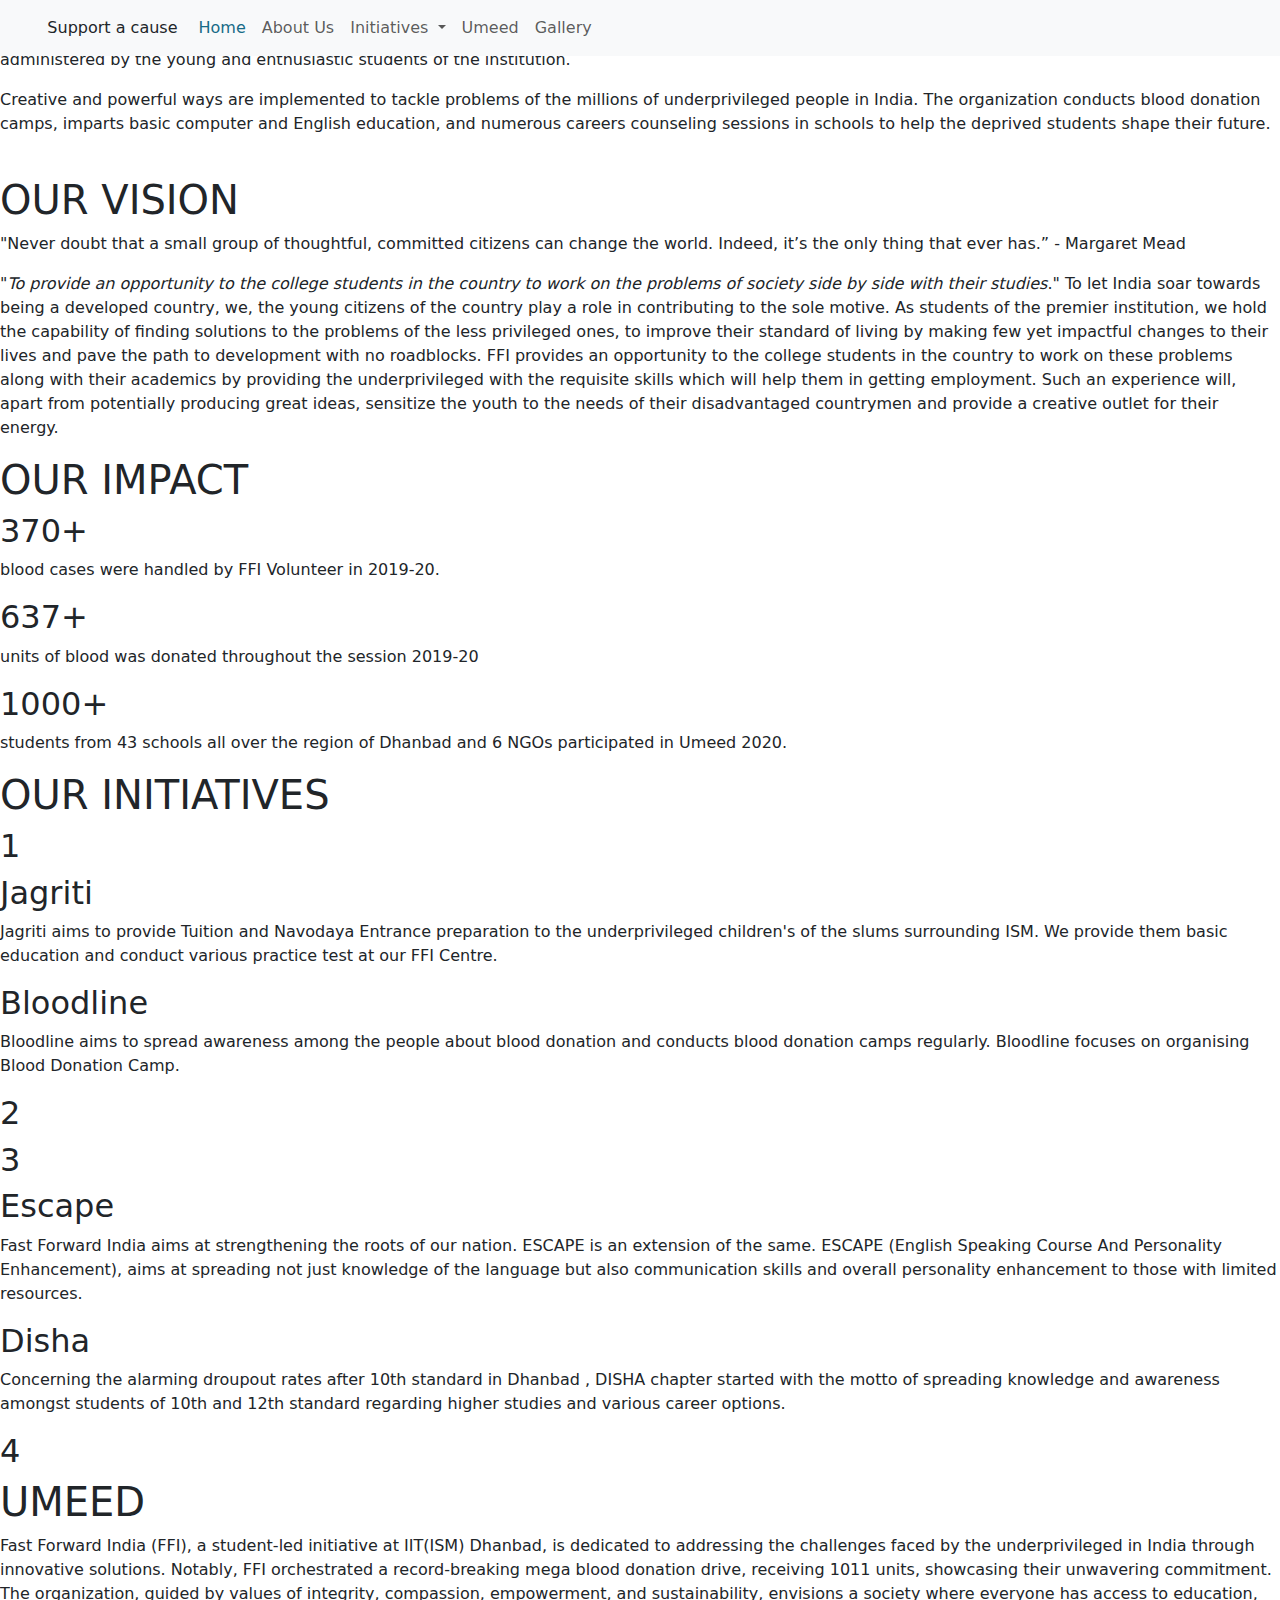
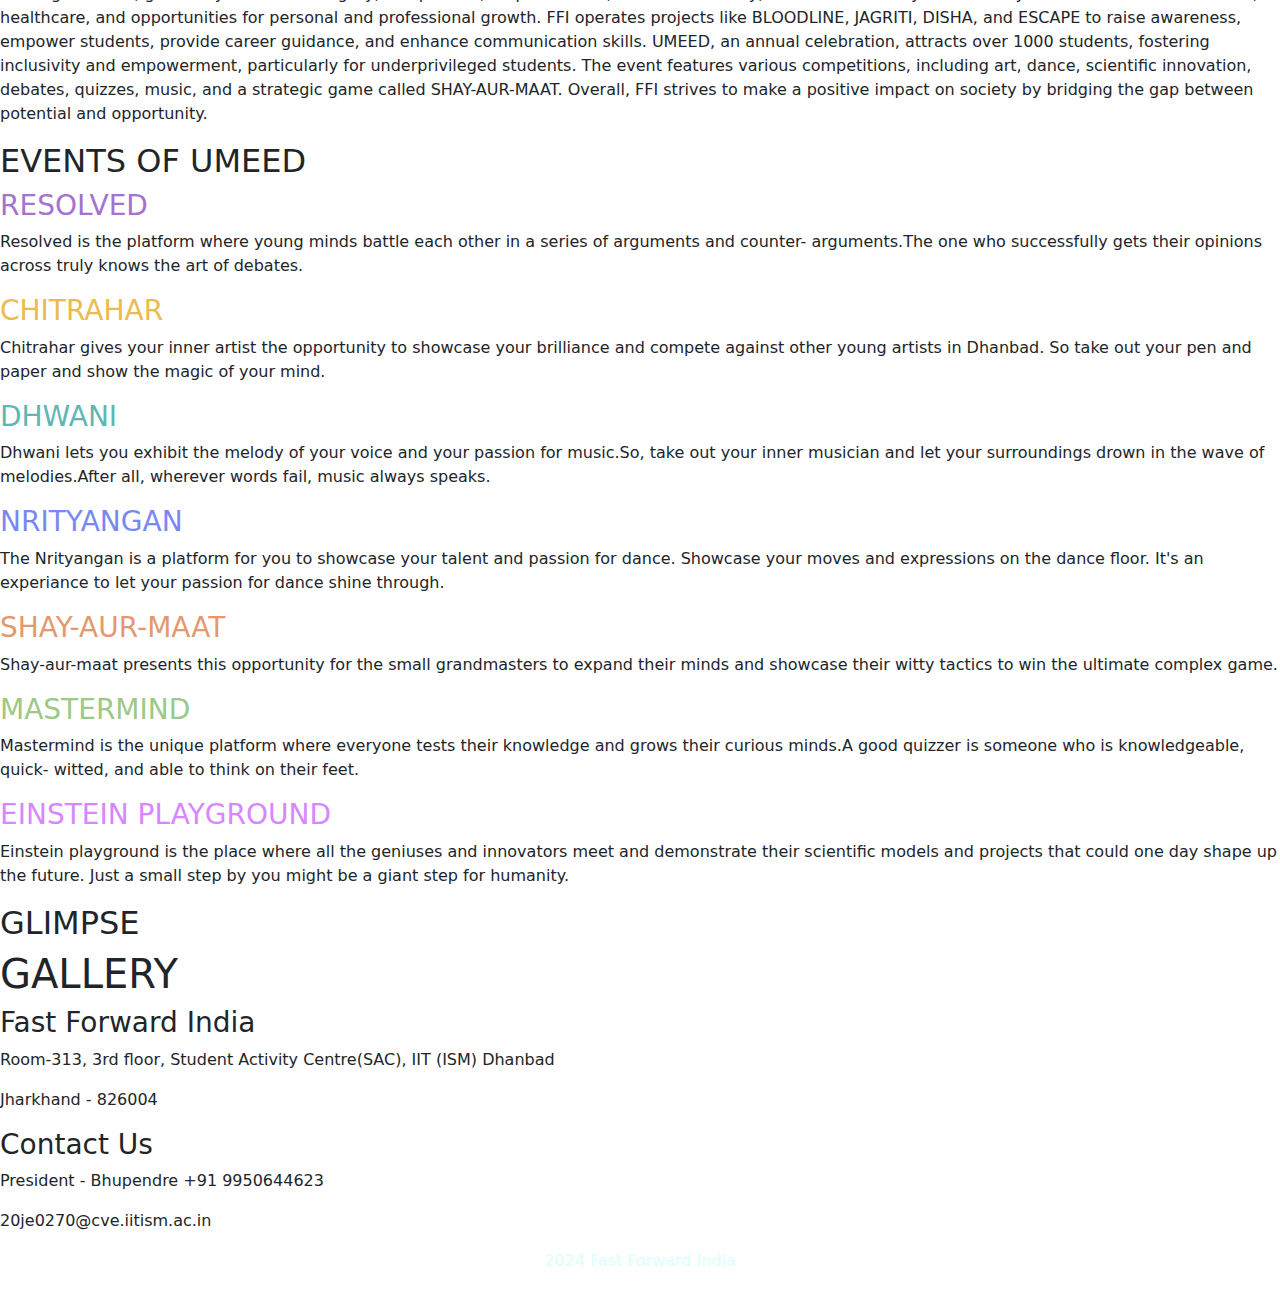
==== index.html @ 757c3276 "added index.html" ====
<!DOCTYPE html>
<html lang="en">
<head>
    <meta charset="UTF-8">
    <meta name="viewport" content="width=device-width, initial-scale=1.0">
    <title>Fast Forward India</title>
    <link rel="preconnect" href="https://fonts.googleapis.com">
    <link rel="preconnect" href="https://fonts.gstatic.com" crossorigin>
    <link href="https://fonts.googleapis.com/css2?family=Bebas+Neue&display=swap" rel="stylesheet">
    <link rel="stylesheet" href="	https://cdn.jsdelivr.net/npm/bootstrap@5.3.2/dist/css/bootstrap.min.css">
    <link rel="stylesheet" href="https://cdnjs.cloudflare.com/ajax/libs/font-awesome/6.5.1/css/all.min.css" integrity="sha512-DTOQO9RWCH3ppGqcWaEA1BIZOC6xxalwEsw9c2QQeAIftl+Vegovlnee1c9QX4TctnWMn13TZye+giMm8e2LwA==" crossorigin="anonymous" referrerpolicy="no-referrer" />
    <link rel="stylesheet" href="index.css">
</head>
<body>


    <!-- navbar -->
    <nav class="navbar navbar-expand-md bg-body-tertiary fixed-top">
        <div class="container-fluid">
          <a class="navbar-brand" href="#">
            <img src="/images/FFI LOGO BLACK TRANSPARENT.png" alt="">
            <img src="/images/Logo-1 ISM.png" alt="">
          </a>
          <button class="navbar-toggler" type="button" data-bs-toggle="collapse" data-bs-target="#navbarNavDropdown" aria-controls="navbarNavDropdown" aria-expanded="false" aria-label="Toggle navigation">
            <span class="navbar-toggler-icon"></span>
          </button>
          <div class="collapse navbar-collapse" id="navbarNavDropdown">
            <div class="upper-nav">
                <button class="btn">Support a cause</button>
            </div>
            <ul class="navbar-nav">
              <li class="nav-item">
                <a class="nav-link" href="#" style="color: #176B87;">Home</a>
              </li>
              <li class="nav-item">
                <a class="nav-link" href="#">About Us</a>
              </li>
              <li class="nav-item dropdown">
                <a class="nav-link dropdown-toggle" href="#" role="button" data-bs-toggle="dropdown" aria-expanded="false">
                  Initiatives
                </a>
                <ul class="dropdown-menu">
                  <li><a class="dropdown-item" href="#initiatives">Initiatives</a></li>
                  <li><a class="dropdown-item" href="bloodline.html">Bloodline</a></li>
                  <li><a class="dropdown-item" href="jagriti.html">Jagriti</a></li>
                  <li><a class="dropdown-item" href="escape.html">Escape</a></li>
                  <li><a class="dropdown-item" href="disha.html">Disha</a></li>
                </ul>
              </li>
              <li class="nav-item">
                <a class="nav-link" href="#umeed">Umeed</a>
              </li>
              <li class="nav-item">
                <a class="nav-link" href="#gallery">Gallery</a>
              </li>
            </ul>
          </div>
        </div>
    </nav>


    <!-- sliders -->

    <div id="carouselExampleAutoplaying" class="carousel slide" data-bs-ride="carousel" >
        <div class="carousel-inner">
          <div class="carousel-item active" >
            <center>
            <img src="/images/banner3.jpg" class="d-block w-100" alt="...">
            </center>
            <div class="carousel-caption d-none d-md-block">
                <h3>Changing Lives</h3>
            </div>
          </div>
          <div class="carousel-item">
            <center>
            <img src="/images/banner2.jpg" class="d-block w-100" alt="...">
          </center>
            <div class="carousel-caption d-none d-md-block">
                <h3>Help save a life</h3>
            </div>
          </div>
          <div class="carousel-item">
            <center>
            <img src="/images/banner5.jpg" class="d-block w-100" alt="...">
            </center>
            <div class="carousel-caption d-none d-md-block">
                <h3>Find Your Way</h3>
            </div>
          </div>
        </div>
        <button class="carousel-control-prev" type="button" data-bs-target="#carouselExampleAutoplaying" data-bs-slide="prev" style="z-index: 2;">
          <span class="carousel-control-prev-icon" aria-hidden="true"></span>
          <span class="visually-hidden">Previous</span>
        </button>
        <button class="carousel-control-next" type="button" data-bs-target="#carouselExampleAutoplaying" data-bs-slide="next" style="z-index: 2;">
          <span class="carousel-control-next-icon" aria-hidden="true"></span>
          <span class="visually-hidden">Next</span>
        </button>
      </div>



      <!-- intro -->

      <div class="intro">
        <p>Fast Forward India (FFI) is a unique effort and an initiative undertaken by the students of IIT(ISM) Dhanbad. This is an organization completely managed and administered by the young and enthusiastic students of the institution.</p>
        <p>Creative and powerful ways are implemented to tackle problems of the millions of underprivileged people in India. The organization conducts blood donation camps, imparts basic computer and English education, and numerous careers counseling sessions in schools to help the deprived students shape their future.</p>
        <img src="/images/ffi_wordart.82b2639b481cd44ba2ec.png" alt="">
      </div>



      <!-- vision -->

      <div class="vision">
        <h1 id="vision">OUR VISION</h1>
        <div class="quote">
          <p>"Never doubt that a small group of thoughtful, committed citizens can change the world. Indeed, it’s the only thing that ever has.”
            - Margaret Mead</p>
        </div>
        <p>"<i>To provide an opportunity to the college students in the country to work on the problems of society side by side with their studies</i>." To let India soar towards being a developed country, we, the young citizens of the country play a role in contributing to the sole motive. As students of the premier institution, we hold the capability of finding solutions to the problems of the less privileged ones, to improve their standard of living by making few yet impactful changes to their lives and pave the path to development with no roadblocks. FFI provides an opportunity to the college students in the country to work on these problems along with their academics by providing the underprivileged with the requisite skills which will help them in getting employment. Such an experience will, apart from potentially producing great ideas, sensitize the youth to the needs of their disadvantaged countrymen and provide a creative outlet for their energy.</p>
      </div>



      <!-- impact -->
      <div class="impact">
        <h1>OUR IMPACT</h1>
        <div class="points">
          <div class="point">
            <h2 id="bloodcases">370+</h2>
            <p id="initiatives">blood cases were handled by FFI Volunteer in 2019-20.</p>
          </div>
          <div class="point">
            <h2 id="bloodunits">637+</h2>
            <p>units of blood was donated throughout the session 2019-20</p>
          </div>
          <div class="point">
            <h2 id="participants">1000+</h2>
            <p>students from 43 schools all over the region of Dhanbad and 6 NGOs participated in Umeed 2020.</p>
          </div>
        </div>
      </div>





      <!-- initiatives -->

      <div  class="initiatives">
        <h1>OUR INITIATIVES</h1>
        <div class="box">
            <div class="initiative">
              <div class="num">
                <h2>1</h2>
              </div>
              <div class="desc">
                <h2>Jagriti</h2>
                <p>Jagriti aims to provide Tuition and Navodaya Entrance preparation to the underprivileged children's of the slums surrounding ISM. We provide them basic education and conduct various practice test at our FFI Centre.</p>
              </div>
            </div>


            <div class="initiative">
              <div class="desc">
                <h2>Bloodline</h2>
                <p>Bloodline aims to spread awareness among the people about blood donation and conducts blood donation camps regularly. Bloodline focuses on organising Blood Donation Camp.</p>
              </div>
              <div class="num">
                <h2>2</h2>
              </div>
            </div>


            <div class="initiative">
              <div class="num">
                <h2>3</h2>
              </div>
              <div class="desc">
                <h2>Escape</h2>
                <p>Fast Forward India aims at strengthening the roots of our nation. ESCAPE is an extension of the same. ESCAPE (English Speaking Course And Personality Enhancement), aims at spreading not just knowledge of the language but also communication skills and overall personality enhancement to those with limited resources.</p>
              </div>
            </div>


            <div class="initiative">
              <div class="desc">
                <h2>Disha</h2>
                <p>Concerning the alarming droupout rates after 10th standard in Dhanbad , DISHA chapter started with the motto of spreading knowledge and awareness amongst students of 10th and 12th standard regarding higher studies and various career options.</p>
              </div>
              <div class="num">
                <h2>4</h2>
              </div>
            </div>

            <div id="umeed" style="margin: 0; padding: 0;"></div>
            
        </div>
      </div>


      <!-- umeed -->

      <div class="umeed">
        <h1>UMEED</h1>
        <p>Fast Forward India (FFI), a student-led initiative at IIT(ISM) Dhanbad, is dedicated to addressing the challenges faced by the underprivileged in India through innovative solutions. Notably, FFI orchestrated a record-breaking mega blood donation drive, receiving 1011 units, showcasing their unwavering commitment. The organization, guided by values of integrity, compassion, empowerment, and sustainability, envisions a society where everyone has access to education, healthcare, and opportunities for personal and professional growth. FFI operates projects like BLOODLINE, JAGRITI, DISHA, and ESCAPE to raise awareness, empower students, provide career guidance, and enhance communication skills. UMEED, an annual celebration, attracts over 1000 students, fostering inclusivity and empowerment, particularly for underprivileged students. The event features various competitions, including art, dance, scientific innovation, debates, quizzes, music, and a strategic game called SHAY-AUR-MAAT. Overall, FFI strives to make a positive impact on society by bridging the gap between potential and opportunity.</p>
        <div class="events">
          <h2>EVENTS OF UMEED</h2>
          <div class="box">
            <div class="event">
              <h3 style="color: #a472cf;">RESOLVED</h3>
              <p>Resolved is the platform where young minds battle each other in a series of arguments and counter- arguments.The one who successfully gets their opinions across truly knows the art of debates.</p>
            </div>
            <div class="event">
              <h3 style="color: #ebbb4d;">CHITRAHAR</h3>
              <p>Chitrahar gives your inner artist the opportunity to showcase your brilliance and compete against other young artists in Dhanbad. So take out your pen and paper and show the magic of your mind.</p>
            </div>
            <div class="event">
              <h3 style="color: #61b6b3;">DHWANI</h3>
              <p>Dhwani lets you exhibit the melody of your voice and your passion for music.So, take out your inner musician and let your surroundings drown in the wave of melodies.After all, wherever words fail, music always speaks.</p>
            </div>
            <div class="event">
              <h3 style="color: #7888f3;">NRITYANGAN</h3>
              <p>The Nrityangan is a platform for you to showcase your talent and passion for dance. Showcase your moves and expressions on the dance floor. It's an experiance to let your passion for dance shine through.</p>
            </div>
            <div class="event">
              <h3 style="color: #e4996d;">SHAY-AUR-MAAT</h3>
              <p>Shay-aur-maat presents this opportunity for the small grandmasters to expand their minds and showcase their witty tactics to win the ultimate complex game.</p>
            </div>
            <div class="event">
              <h3 style="color: #9dc886;">MASTERMIND</h3>
              <p>Mastermind is the unique platform where everyone tests their knowledge and grows their curious minds.A good quizzer is someone who is knowledgeable, quick- witted, and able to think on their feet.</p>
            </div>
            <div class="event">
              <h3 style="color: #d787ff;">EINSTEIN PLAYGROUND</h3>
              <p>Einstein playground is the place where all the geniuses and innovators meet and demonstrate their scientific models and projects that could one day shape up the future. Just a small step by you might be a giant step for humanity.</p>
            </div>
          </div>
        </div>
        <div class="glimpse">
          <h2>GLIMPSE</h2>
          <div class="slider">
            <div class="slider-track">
              <div class="slide" style="background: url(/images/umeed1.webp);"></div>
              <div class="slide" style="background: url(/images/umeed2.jpg);"></div>
              <div class="slide" style="background: url(/images/umeed3.webp);"></div>
              <div class="slide" style="background: url(/images/umeed4.webp);"></div>
              <div class="slide" style="background: url(/images/umeed5.webp);"></div>
              <div class="slide" style="background: url(/images/umeed6.webp);"></div>
              <div class="slide" style="background: url(/images/banner5.jpg);"></div>

              
              <div class="slide" style="background: url(/images/umeed1.webp);"></div>
              <div class="slide" style="background: url(/images/umeed2.jpg);"></div>
              <div class="slide" style="background: url(/images/umeed3.webp);"></div>
              <div class="slide" style="background: url(/images/umeed4.webp);"></div>
              <div class="slide" style="background: url(/images/umeed5.webp);"></div>
              <div class="slide" style="background: url(/images/umeed6.webp);"></div>
              <div class="slide" style="background: url(/images/banner5.jpg);"></div>
            </div>
            <div id="gallery" style="margin: 0; padding: 0;"></div>
          </div>
        </div>
        
      </div>



      <!-- gallery -->

      <div class="gallery">
        <h1>GALLERY</h1>
        <div class="slider">
          <div class="slider-track">
            <div class="slide" style="background: url(/images/home1.webp);"></div>
            <div class="slide" style="background: url(/images/home2.webp);"></div>
            <div class="slide" style="background: url(/images/home3.webp);"></div>
            <div class="slide" style="background: url(/images/home4.jpeg);"></div>
            <div class="slide" style="background: url(/images/home5.webp);"></div>
            <div class="slide" style="background: url(/images/home6.webp);"></div>
            <div class="slide" style="background: url(/images/home7.webp);"></div>
            
            <div class="slide" style="background: url(/images/home1.webp);"></div>
            <div class="slide" style="background: url(/images/home2.webp);"></div>
            <div class="slide" style="background: url(/images/home3.webp);"></div>
            <div class="slide" style="background: url(/images/home4.jpeg);"></div>
            <div class="slide" style="background: url(/images/home5.webp);"></div>
            <div class="slide" style="background: url(/images/home6.webp);"></div>
            <div class="slide" style="background: url(/images/home7.webp);"></div>
          </div>
        </div>
      </div>



      <!-- footer -->

      <footer id="footer">
        <div class="footer">
          <div class="contact-us">
            <div class="address">
              <h3>Fast Forward India</h3>
              <p>Room-313, 3rd floor, Student Activity Centre(SAC), IIT (ISM) Dhanbad</p>
              <p>Jharkhand - 826004</p>
            </div>
            <div class="contacts">
              <h3>Contact Us</h3>
              <p>President - Bhupendre  <i class="fa fa-phone"></i> +91 9950644623</p>
              <p><i class="fa-solid fa-envelope"></i> 20je0270@cve.iitism.ac.in</p>
            </div>
          </div>
          <div class="social-media">
            <div class="icons">
              <i class="fa-brands fa-facebook-f"></i>
            </div>
            <div class="icons">
              <i class="fa-brands fa-twitter"></i>
            </div>
            <div class="icons">
              <i class="fa-brands fa-linkedin-in"></i>
            </div>
            <div class="icons">
              <i class="fa-brands fa-instagram"></i>
            </div>
          </div>
        </div>
        <div class="line">
          <div class="innerline"></div>
        </div>
        <div class="copyright" style="margin-top: 1rem;">
          <p style="color: #DAFFFB; text-align: center;"><i class="fa-regular fa-copyright"> </i>2024 Fast Forward India</p>
        </div>
      </footer>







    <script src="	https://cdn.jsdelivr.net/npm/bootstrap@5.3.2/dist/js/bootstrap.bundle.min.js"></script>
</body>
</html>
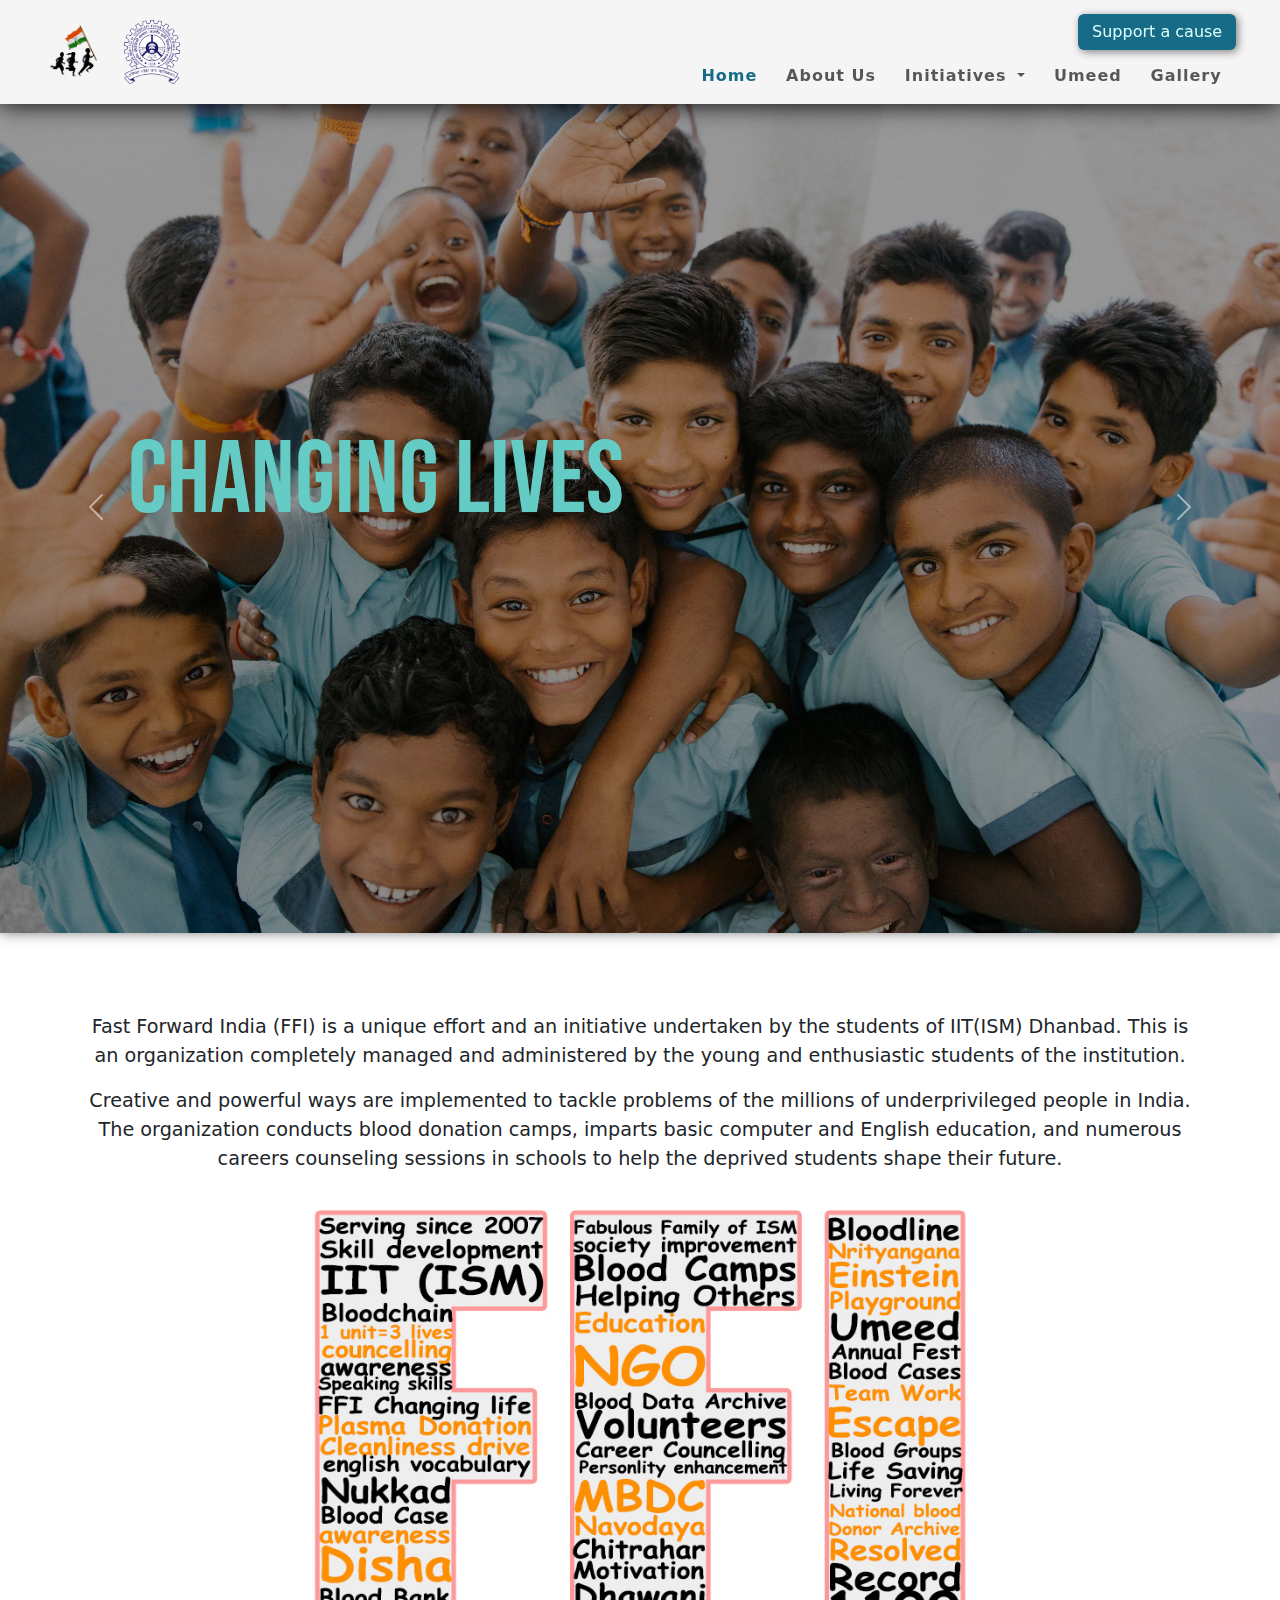
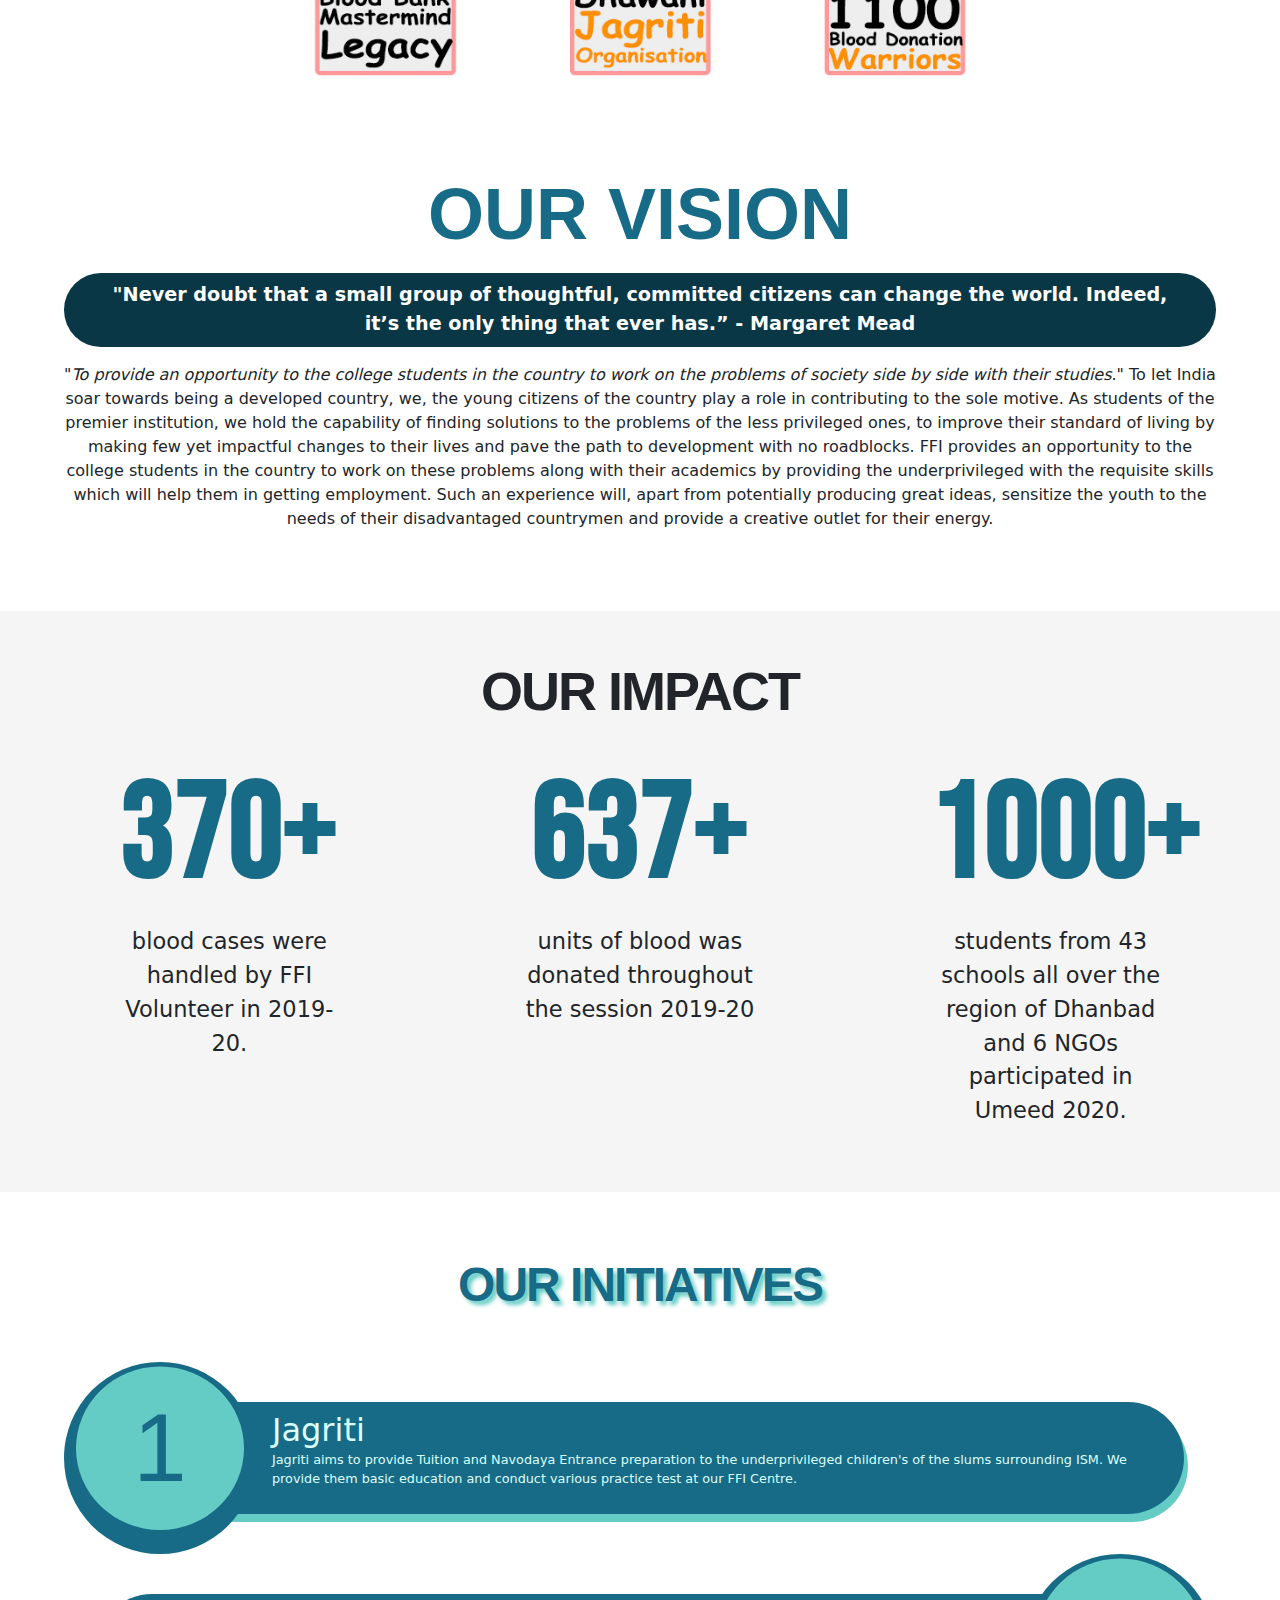
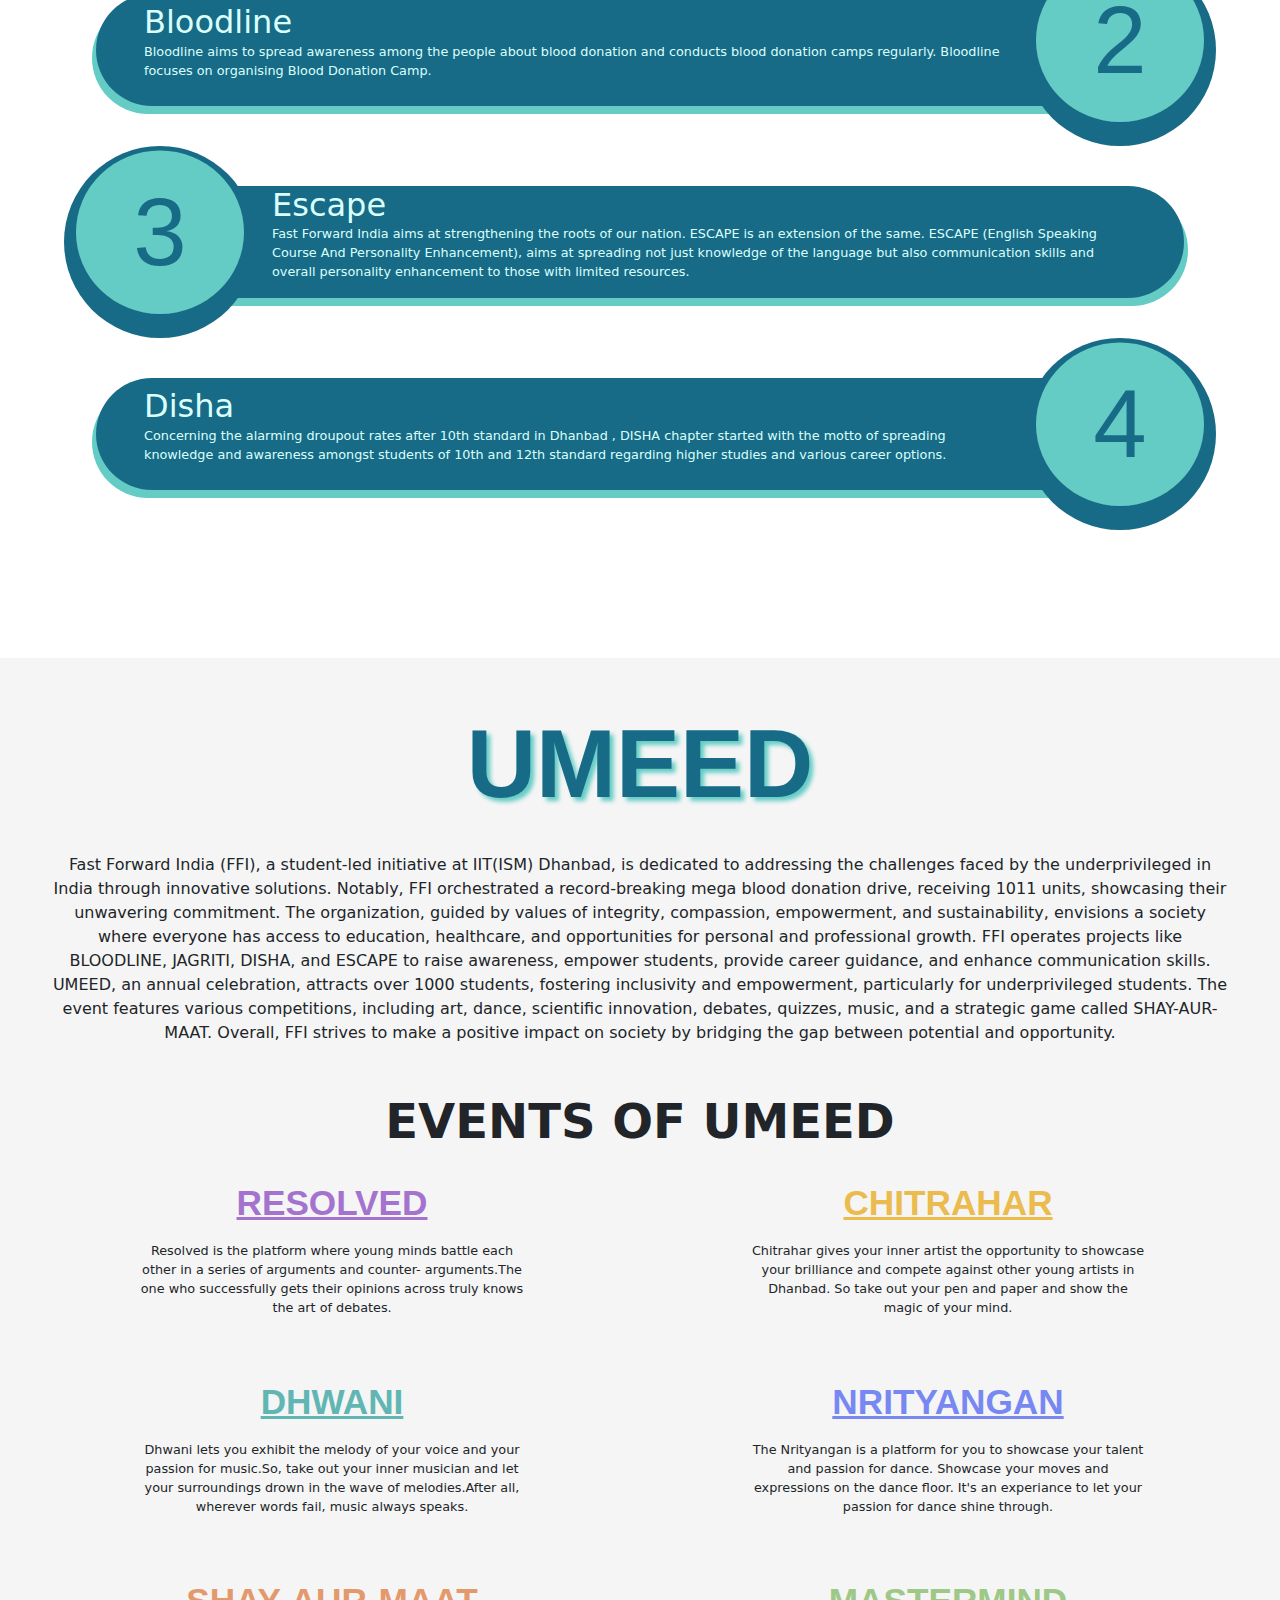
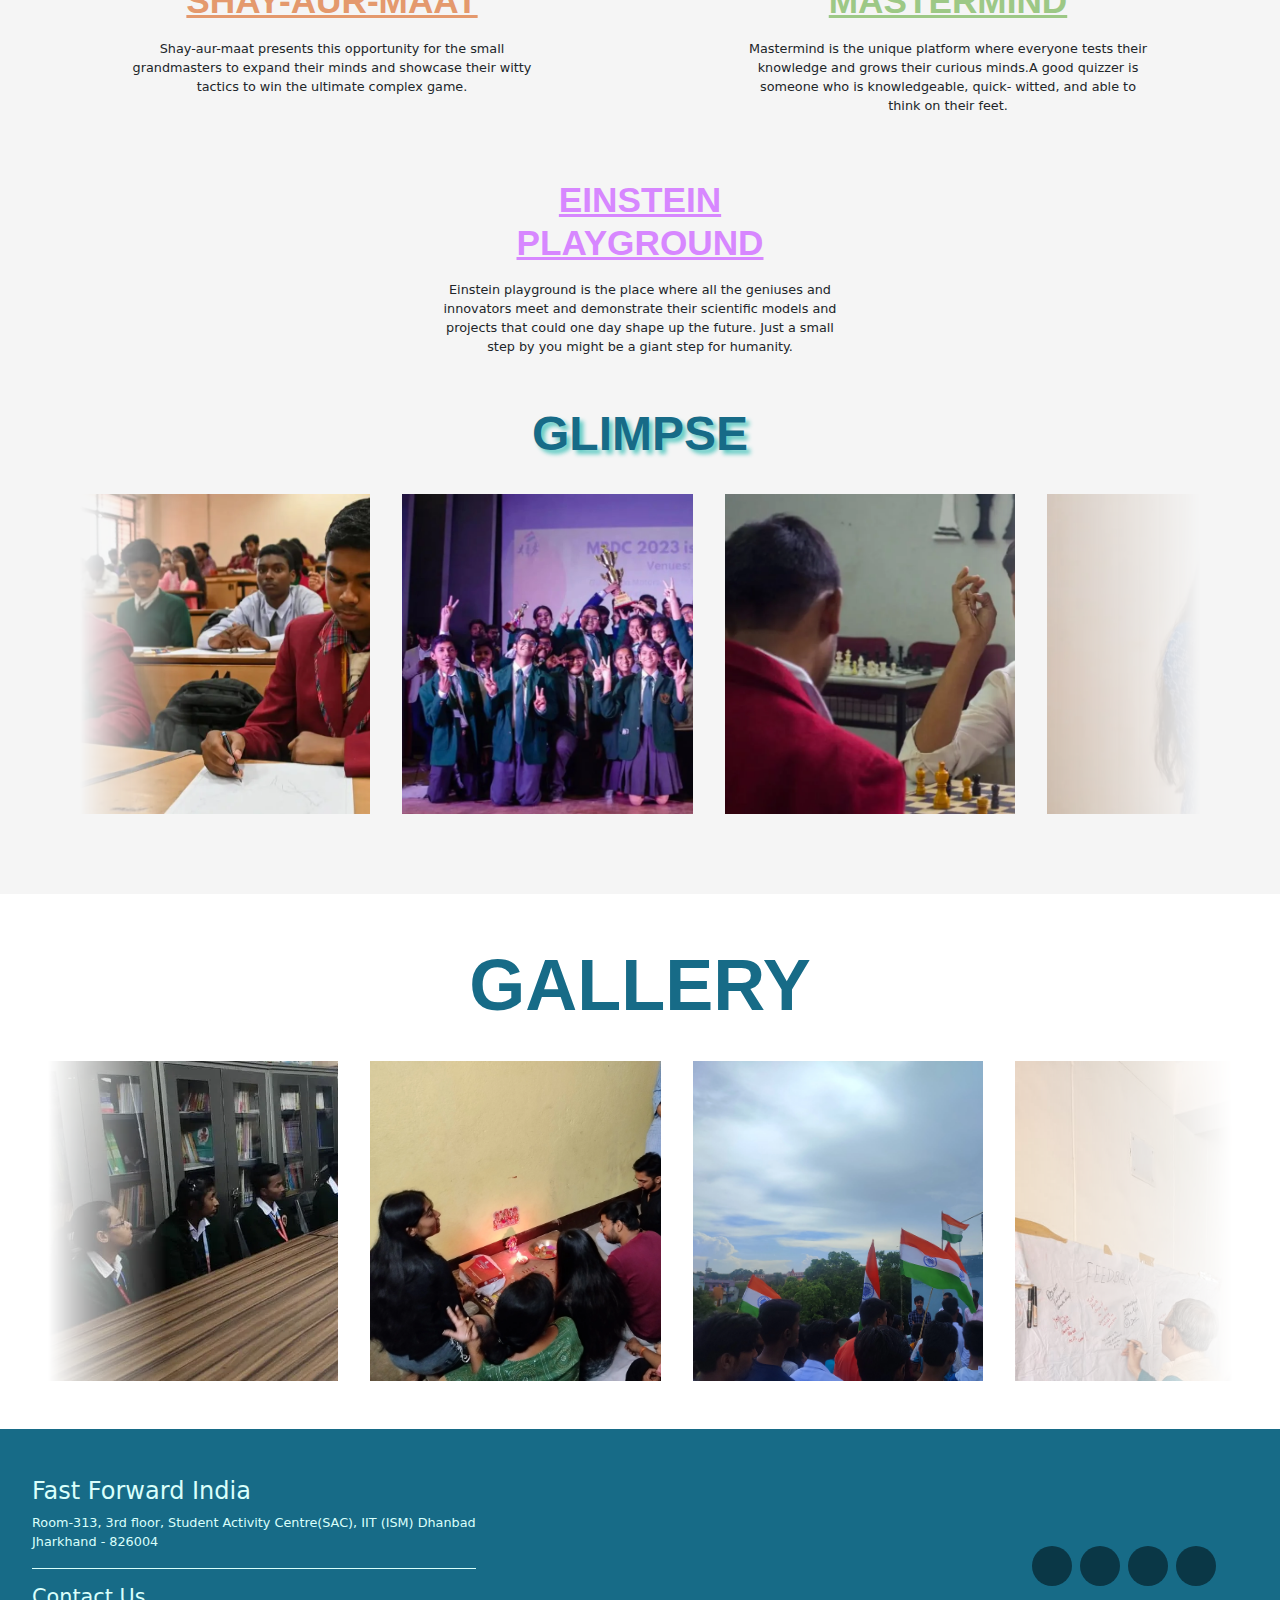
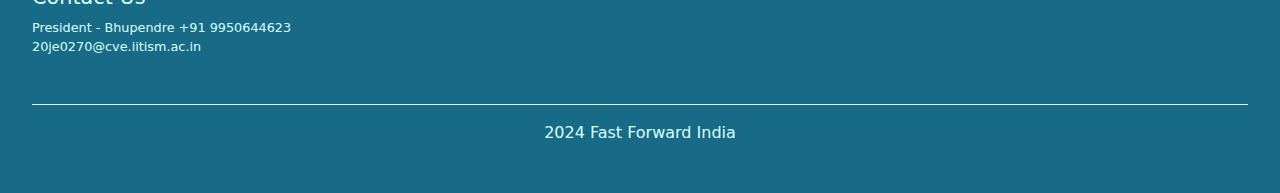
==== commit 2459bf6a: "Update index.html" ====
--- a/index.html
+++ b/index.html
@@ -18,8 +18,8 @@
     <nav class="navbar navbar-expand-md bg-body-tertiary fixed-top">
         <div class="container-fluid">
           <a class="navbar-brand" href="#">
-            <img src="/images/FFI LOGO BLACK TRANSPARENT.png" alt="">
-            <img src="/images/Logo-1 ISM.png" alt="">
+            <img src="./images/FFI LOGO BLACK TRANSPARENT.png" alt="">
+            <img src="./images/Logo-1 ISM.png" alt="">
           </a>
           <button class="navbar-toggler" type="button" data-bs-toggle="collapse" data-bs-target="#navbarNavDropdown" aria-controls="navbarNavDropdown" aria-expanded="false" aria-label="Toggle navigation">
             <span class="navbar-toggler-icon"></span>
@@ -65,7 +65,7 @@
         <div class="carousel-inner">
           <div class="carousel-item active" >
             <center>
-            <img src="/images/banner3.jpg" class="d-block w-100" alt="...">
+            <img src="./images/banner3.jpg" class="d-block w-100" alt="...">
             </center>
             <div class="carousel-caption d-none d-md-block">
                 <h3>Changing Lives</h3>
@@ -73,7 +73,7 @@
           </div>
           <div class="carousel-item">
             <center>
-            <img src="/images/banner2.jpg" class="d-block w-100" alt="...">
+            <img src="./images/banner2.jpg" class="d-block w-100" alt="...">
           </center>
             <div class="carousel-caption d-none d-md-block">
                 <h3>Help save a life</h3>
@@ -81,7 +81,7 @@
           </div>
           <div class="carousel-item">
             <center>
-            <img src="/images/banner5.jpg" class="d-block w-100" alt="...">
+            <img src="./images/banner5.jpg" class="d-block w-100" alt="...">
             </center>
             <div class="carousel-caption d-none d-md-block">
                 <h3>Find Your Way</h3>
@@ -105,7 +105,7 @@
       <div class="intro">
         <p>Fast Forward India (FFI) is a unique effort and an initiative undertaken by the students of IIT(ISM) Dhanbad. This is an organization completely managed and administered by the young and enthusiastic students of the institution.</p>
         <p>Creative and powerful ways are implemented to tackle problems of the millions of underprivileged people in India. The organization conducts blood donation camps, imparts basic computer and English education, and numerous careers counseling sessions in schools to help the deprived students shape their future.</p>
-        <img src="/images/ffi_wordart.82b2639b481cd44ba2ec.png" alt="">
+        <img src="./images/ffi_wordart.82b2639b481cd44ba2ec.png" alt="">
       </div>
 
 
@@ -242,22 +242,22 @@
           <h2>GLIMPSE</h2>
           <div class="slider">
             <div class="slider-track">
-              <div class="slide" style="background: url(/images/umeed1.webp);"></div>
-              <div class="slide" style="background: url(/images/umeed2.jpg);"></div>
-              <div class="slide" style="background: url(/images/umeed3.webp);"></div>
-              <div class="slide" style="background: url(/images/umeed4.webp);"></div>
-              <div class="slide" style="background: url(/images/umeed5.webp);"></div>
-              <div class="slide" style="background: url(/images/umeed6.webp);"></div>
-              <div class="slide" style="background: url(/images/banner5.jpg);"></div>
+              <div class="slide" style="background: url(./images/umeed1.webp);"></div>
+              <div class="slide" style="background: url(./images/umeed2.jpg);"></div>
+              <div class="slide" style="background: url(./images/umeed3.webp);"></div>
+              <div class="slide" style="background: url(./images/umeed4.webp);"></div>
+              <div class="slide" style="background: url(./images/umeed5.webp);"></div>
+              <div class="slide" style="background: url(./images/umeed6.webp);"></div>
+              <div class="slide" style="background: url(./images/banner5.jpg);"></div>
 
               
-              <div class="slide" style="background: url(/images/umeed1.webp);"></div>
-              <div class="slide" style="background: url(/images/umeed2.jpg);"></div>
-              <div class="slide" style="background: url(/images/umeed3.webp);"></div>
-              <div class="slide" style="background: url(/images/umeed4.webp);"></div>
-              <div class="slide" style="background: url(/images/umeed5.webp);"></div>
-              <div class="slide" style="background: url(/images/umeed6.webp);"></div>
-              <div class="slide" style="background: url(/images/banner5.jpg);"></div>
+              <div class="slide" style="background: url(./images/umeed1.webp);"></div>
+              <div class="slide" style="background: url(./images/umeed2.jpg);"></div>
+              <div class="slide" style="background: url(./images/umeed3.webp);"></div>
+              <div class="slide" style="background: url(./images/umeed4.webp);"></div>
+              <div class="slide" style="background: url(./images/umeed5.webp);"></div>
+              <div class="slide" style="background: url(./images/umeed6.webp);"></div>
+              <div class="slide" style="background: url(./images/banner5.jpg);"></div>
             </div>
             <div id="gallery" style="margin: 0; padding: 0;"></div>
           </div>
@@ -273,21 +273,21 @@
         <h1>GALLERY</h1>
         <div class="slider">
           <div class="slider-track">
-            <div class="slide" style="background: url(/images/home1.webp);"></div>
-            <div class="slide" style="background: url(/images/home2.webp);"></div>
-            <div class="slide" style="background: url(/images/home3.webp);"></div>
-            <div class="slide" style="background: url(/images/home4.jpeg);"></div>
-            <div class="slide" style="background: url(/images/home5.webp);"></div>
-            <div class="slide" style="background: url(/images/home6.webp);"></div>
-            <div class="slide" style="background: url(/images/home7.webp);"></div>
+            <div class="slide" style="background: url(./images/home1.webp);"></div>
+            <div class="slide" style="background: url(./images/home2.webp);"></div>
+            <div class="slide" style="background: url(./images/home3.webp);"></div>
+            <div class="slide" style="background: url(./images/home4.jpeg);"></div>
+            <div class="slide" style="background: url(./images/home5.webp);"></div>
+            <div class="slide" style="background: url(./images/home6.webp);"></div>
+            <div class="slide" style="background: url(./images/home7.webp);"></div>
             
-            <div class="slide" style="background: url(/images/home1.webp);"></div>
-            <div class="slide" style="background: url(/images/home2.webp);"></div>
-            <div class="slide" style="background: url(/images/home3.webp);"></div>
-            <div class="slide" style="background: url(/images/home4.jpeg);"></div>
-            <div class="slide" style="background: url(/images/home5.webp);"></div>
-            <div class="slide" style="background: url(/images/home6.webp);"></div>
-            <div class="slide" style="background: url(/images/home7.webp);"></div>
+            <div class="slide" style="background: url(./images/home1.webp);"></div>
+            <div class="slide" style="background: url(./images/home2.webp);"></div>
+            <div class="slide" style="background: url(./images/home3.webp);"></div>
+            <div class="slide" style="background: url(./images/home4.jpeg);"></div>
+            <div class="slide" style="background: url(./images/home5.webp);"></div>
+            <div class="slide" style="background: url(./images/home6.webp);"></div>
+            <div class="slide" style="background: url(./images/home7.webp);"></div>
           </div>
         </div>
       </div>
@@ -341,4 +341,4 @@
 
     <script src="	https://cdn.jsdelivr.net/npm/bootstrap@5.3.2/dist/js/bootstrap.bundle.min.js"></script>
 </body>
-</html>+</html>
--- a/index.css
+++ b/index.css
@@ -0,0 +1,540 @@
+/* navbar */
+
+
+
+
+/* #001C30
+#176B87
+#64CCC5
+#DAFFFB */
+
+
+
+/* scroll bar design */
+
+/* ::-webkit-scrollbar{
+    position: static;
+    width: 15px;
+} 
+
+::-webkit-scrollbar-track {
+    background;
+    width: 15px;
+}
+
+::-webkit-scrollbar-thumb{
+    background-color: grey;
+    border-radius: 1rem;
+    width: 100%;
+} */
+
+
+body{
+    scroll-behavior: smooth;
+}
+
+
+.navbar{
+    background-color: whitesmoke !important;
+    box-shadow: 0 0px 24px black;
+}
+
+.navbar-brand{
+    display: flex;
+    align-items: center;
+    gap: 1rem;
+    margin-left: 2rem;
+}
+.navbar-brand img{
+    height: 4rem;
+}
+
+.collapse{
+    display: flex;
+    flex-direction: column;
+    justify-content: flex-end;
+    align-items: flex-end;
+    margin-right: 2rem;
+}
+
+
+.upper-nav .btn{
+    background-color: #176B87;
+    color: #DAFFFB;
+    box-shadow: 2px 2px 8px grey;
+    padding: .3rem .8rem;
+    transition: .2s;
+    margin: .4rem 0;
+}
+.upper-nav .btn:hover{
+    background-color: #105167;
+    cursor: pointer;
+    /* font-weight: 700; */
+    transform: scale(1.04);
+    box-shadow: 2px 2px 8px rgb(105, 105, 105);
+}
+
+.collapse ul li{
+    margin: 0 .4rem;
+}
+
+
+.collapse ul li a{
+    transition: .2s;
+    letter-spacing: 1px;
+    font-weight: 600;
+}
+
+.collapse ul li a:hover{
+    color: #176B87;
+    cursor: pointer;
+}
+
+.dropdown-menu{
+    box-shadow: 0 0 8px gray;
+    border: none !important;
+}
+
+
+
+
+/* caroesel */
+
+
+.carousel{
+    max-height: 100vh !important;
+    min-height: 60vh !important;
+    margin-top: 5rem;
+    box-shadow: 0 0 12px grey;
+    background-color: black;
+}
+
+.carousel-inner{
+        max-height: 100vh !important;
+        min-height: 60vh !important;
+      }
+
+.carousel-inner::before{
+    content: "";
+    position: absolute;
+    top:0;
+    left: 0;
+    width: 100%;
+    height: 100%;
+    background: rgba(0, 0, 0,.4);
+    z-index: 2;
+  }
+
+.carousel-item{
+    min-height: 60vh;
+    max-height: 100vh;
+}
+.carousel-item img{
+    min-height: 60vh;    
+}
+
+  /* .carousel-item{
+    height: 100%;
+    background-size: contain;
+  }
+  .carousel-item img{
+    height: 100vh;
+    width: auto !important;
+    background-size: contain !important;
+  } */
+  .carousel-caption{
+    height: 100%;
+    width: 100%;
+    position: absolute;
+    left: 10%;
+    display: flex !important;
+    justify-content: flex-start !important;
+    align-items: center;
+    z-index: 2;
+  }
+  .carousel-caption h3{
+    font-size: 8vw;
+    color: #64CCC5;
+    font-family: 'Bebas Neue', sans-serif;
+  } 
+ 
+
+
+
+
+/* intro */
+
+.intro{
+    display: flex;
+    flex-direction: column;
+    padding: 5rem;
+}
+
+.intro p{
+    text-align: center;
+    font-size: 1.2rem;
+}
+
+
+
+
+/* vision */
+
+.vision{
+    padding: 0 4rem 4rem 4rem ;
+    text-align: center;
+}
+.vision h1{
+    color: #176B87;
+    font-size: 8vh;
+    font-weight: 700;
+    font-family:Arial, Helvetica, sans-serif;
+}
+.vision .quote{
+    color:#ffffff;
+    font-weight: 600;
+    font-size: larger;
+    background-color:#0a3746;
+    padding: .5rem 3rem;
+    border-radius: 3rem;
+    margin: 1rem 0;
+}
+
+.vision .quote p{
+    margin: 0;
+}
+
+
+
+
+
+/* impact */
+
+.impact{
+    background-color: whitesmoke;
+    padding: 3rem;
+}
+.impact h1{
+    text-align: center;
+    letter-spacing: -2px;
+    margin-bottom: 2rem;
+    font-size: 6vh;
+    font-family: Arial, Helvetica, sans-serif;
+    font-weight: 700;
+}
+.impact .points{
+    display: flex;
+    justify-content: space-around;
+    flex-wrap: wrap;
+    gap: 3rem;
+}
+.impact .points .point{
+    width: 15rem;
+}
+
+.impact .points .point h2{
+    font-size: 15vh;
+    font-weight: 800;
+    color: #176B87;
+    text-align: center;
+    font-family: 'Bebas Neue', sans-serif;
+}
+
+.impact .points .point p{
+    text-align: center;
+    font-size: 2.5vh;
+}
+
+
+
+
+/* initiatives */
+.initiatives{
+    padding: 4rem;
+}
+
+.initiatives h1{
+    text-align: center;
+    letter-spacing: -2px;
+    margin-bottom: 3rem;
+    font-size: 3rem;
+    font-weight: 700;
+    color: #176B87;
+    text-shadow: 4px 4px 4px #64CCC5;
+    font-family: Arial, Helvetica, sans-serif;
+    font-weight: 700;text-align: center;
+}
+
+.initiatives .box{
+    display: flex;
+    flex-direction: column;
+    gap: 4rem;
+    padding: 2rem;
+}
+
+
+.initiatives .box .initiative{
+    display: flex;
+    align-items: center;
+    justify-content: center;
+}
+
+.initiatives .box .initiative .num{
+    display: flex;
+    flex-direction: column;
+    justify-content:flex-start;
+    align-items: center;
+    background-color: #176B87;
+    height: 8rem;
+    min-width: 8rem;
+    border-radius: 50%;
+    padding-bottom: .5rem;
+    z-index: 2;
+    transform: scale(1.5);
+    padding-top: 0.2rem;
+}
+.initiatives .box .initiative .num h2{
+    background-color: #64CCC5;
+    height: 7rem;
+    width: 7rem;
+    border-radius: 50%;
+    display: flex;
+    align-items: center;
+    justify-content: center;
+    color: #176B87;
+    font-size: 4rem;
+    font-family:'Lucida Sans', 'Lucida Sans Regular', 'Lucida Grande', 'Lucida Sans Unicode', Geneva, Verdana, sans-serif ;
+
+}
+
+
+.initiatives .box .initiative .desc{
+    height: 7rem;
+    flex: 1;
+    background-color: #176B87;
+    display: flex;
+    flex-direction: column;
+    justify-content: center;
+    padding: 1rem 3rem;
+}
+.initiatives .box .initiative .desc:nth-of-type(even){
+    box-shadow: 4px 8px 0px #64CCC5;
+    border-top-right-radius: 4rem;
+    border-bottom-right-radius: 4rem;
+}
+.initiatives .box .initiative .desc:nth-of-type(odd){
+    box-shadow: -4px 8px 0px #64CCC5;
+    border-top-left-radius: 4rem;
+    border-bottom-left-radius: 4rem;
+}
+
+.initiatives .box .initiative .desc h2{
+    color: #DAFFFB;
+    margin: 0;
+    font-size: 2rem;
+}
+
+.initiatives .box .initiative .desc p{
+    font-size: 1vw;
+    color: #DAFFFB;
+}
+
+
+/* umeed */
+
+.umeed{
+    background-color: whitesmoke;
+    padding: 3rem;
+    text-align: center;
+}
+.umeed h1{
+    text-align: center;
+    margin-bottom: 2rem;
+    font-size: 6rem;
+    color: #176B87;
+    text-shadow: 4px 4px 4px #64CCC5;
+    font-family: Arial, Helvetica, sans-serif;
+    font-weight: 700;
+    text-align: center;
+}
+
+.umeed .events{
+    margin-top: 3rem;
+}
+
+.umeed .events h2{
+    font-size: 3rem;
+    font-weight: 700;
+    /* font-family: 'Bebas Neue', sans-serif; */
+}
+
+.umeed .events .box{
+    display: flex;
+    margin-top: 2rem;
+    justify-content: space-around;
+    flex-wrap: wrap;
+    gap: 3rem;
+}
+
+.umeed .events .box .event{
+    width: 25rem;
+}
+
+.umeed .events .box .event h3{
+    font-size: 2.2rem;
+    font-weight: 800;
+    font-family: Arial, Helvetica, sans-serif;
+    text-decoration: underline;
+    margin-bottom: 1rem;
+}
+
+.umeed .events .box .event p{
+    font-size: .8rem;
+}
+
+.umeed .glimpse{
+    padding: 2rem;
+}
+.umeed .glimpse h2{
+    text-align: center;
+    margin-bottom: 2rem;
+    font-size: 3rem;
+    color: #176B87;
+    text-shadow: 4px 4px 4px #64CCC5;
+    font-family: Arial, Helvetica, sans-serif;
+    font-weight: 700;
+    text-align: center;
+}
+
+
+
+
+
+/* gallery */
+
+
+.gallery{
+    background-color: white ;
+    padding: 3rem;
+}
+
+.gallery h1{
+    color: #176B87;
+    font-size: 8vh;
+    font-weight: 700;
+    text-align: center;
+    margin-bottom: 2rem;
+    font-family:Arial, Helvetica, sans-serif;
+}
+
+.slider{
+    overflow: hidden;
+    -webkit-mask: linear-gradient(90deg, transparent, white, 20%, white 80%, transparent);
+    mask: linear-gradient(90deg, transparent, white, 20%, white 80%, transparent);
+}
+
+.slider .slider-track{
+    display: flex;
+    gap: 2rem;
+    width: calc(20rem * 14);
+    animation: slide 15s linear infinite;
+
+}
+/* .slider .slider-track:hover{
+    animation-play-state: paused;
+} */
+
+.slider .slider-track .slide{
+    width: 20rem;
+    height: 20rem;
+    background-size: cover !important;
+}
+
+@keyframes slide {
+    0%{
+        transform: translate(0);
+    }
+    100%{
+        transform: translate(calc(-20rem * 7));
+    }
+}
+
+
+
+
+/* footer */
+
+footer{
+    background-color: #176B87;
+    padding-bottom: 2rem;
+}
+
+.footer{
+    display: flex;
+    flex-wrap: wrap;
+    justify-content: space-between;
+    background-color: #176B87;
+    padding: 3rem 2rem;
+    
+}
+
+.footer .contact-us{
+    color: #DAFFFB;
+    display: flex;
+    flex-direction: column;
+    justify-content: center;
+}
+
+.footer .contact-us .address{
+    border-bottom: 1px solid #DAFFFB;
+    padding-bottom: 1rem;
+    margin-bottom: 1rem;
+}
+
+.footer .contact-us .address h3{
+    font-size: 1.5rem;
+}
+.footer .contact-us .address p{
+    font-size: .8rem;
+    margin: 0;
+}
+
+
+.footer .contact-us .contacts h3{
+    font-size: 1.3rem;
+}
+
+.footer .contact-us .contacts p{
+    font-size: .8rem;
+    margin: 0;
+}
+
+.footer .social-media{
+    display: flex;
+    align-items: center;
+    gap: .5rem;
+    margin: 2rem ;
+}
+
+.footer .social-media .icons{
+    background-color: #0a3746;
+    padding: .5rem;
+    height: 2.5rem;
+    width: 2.5rem;
+    border-radius: 50%;
+    text-align: center;
+}
+
+.footer .social-media .icons i{
+    color: #DAFFFB;
+}
+
+footer .line{
+    height: 1px;
+    background-color: #176B87;
+    padding: 0 2rem;
+}
+footer .line .innerline{
+    background-color: #DAFFFB;
+    height: 100%;
+}
